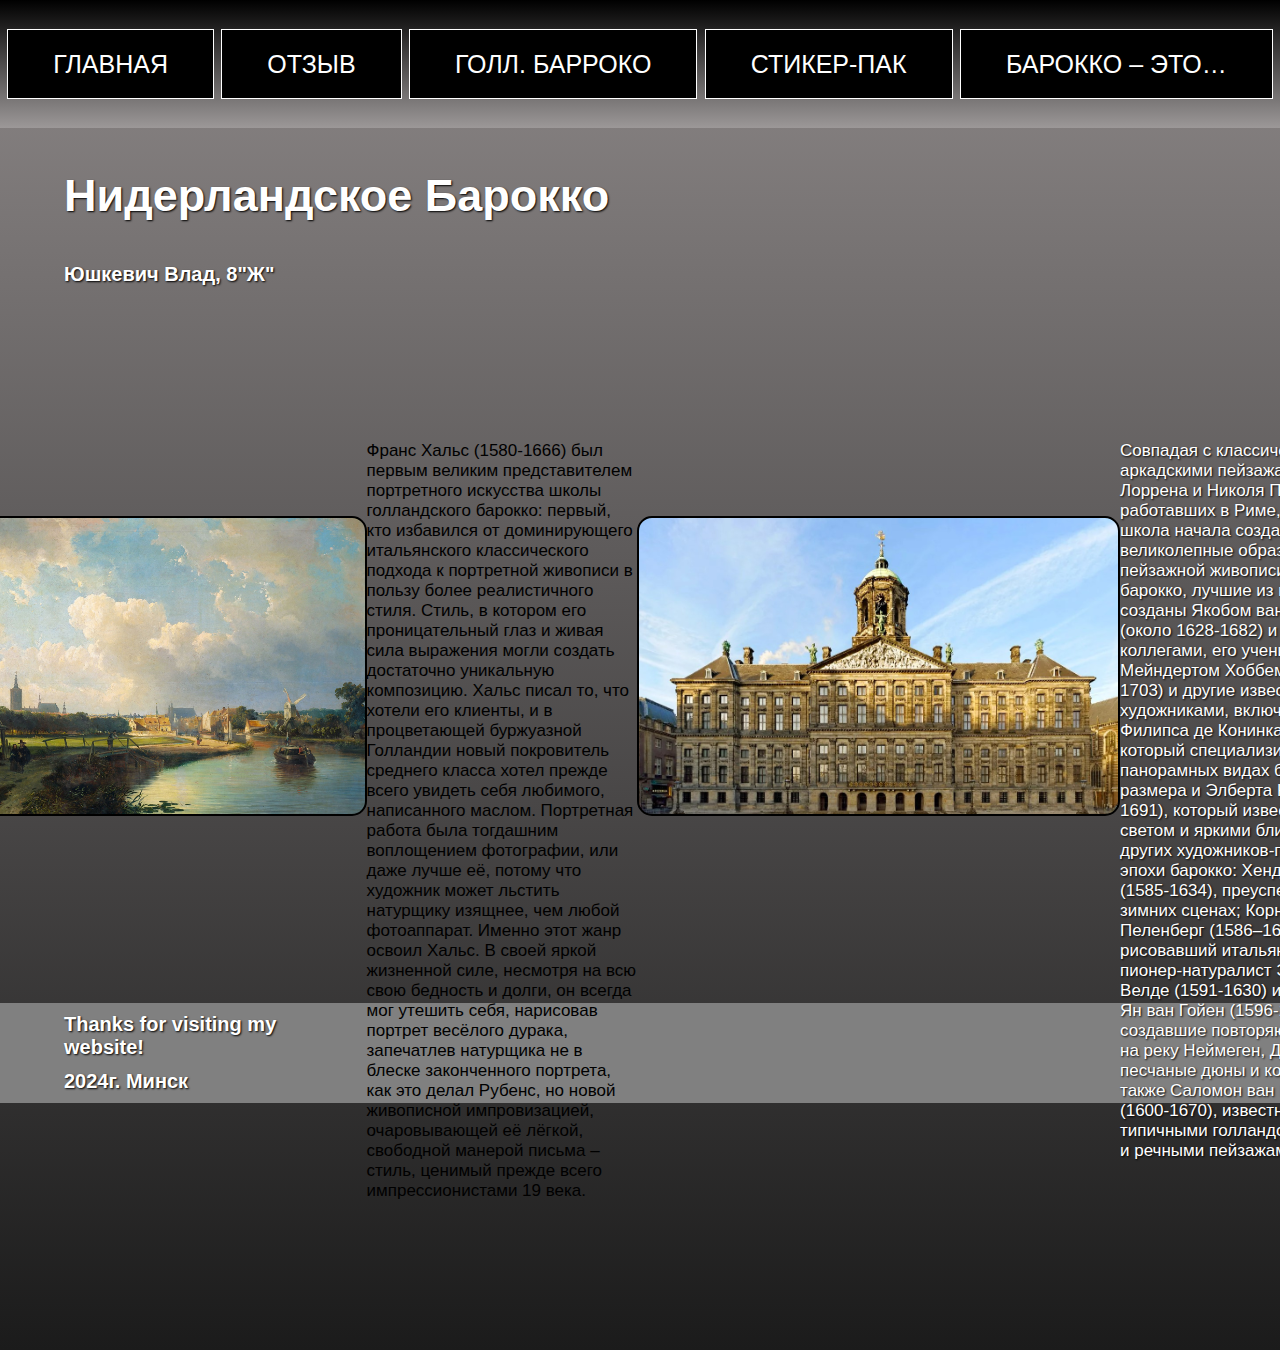
==== goll.html @ 2e70dbb2 "Add files via upload" ====
<!DOCTYPE html>
<html lang="en">
<head>
    <meta charset="UTF-8">
    <meta name="viewport" content="width=device-width, initial-scale=1.0">
    <link rel="stylesheet" href="css/style.css">
    <title>ИСКУССТВО 8 КЛАСС</title>
</head>
<body class="gollan">

    <header>
        <div class="header_nav">
            <ul>
                <li><a href="index.html">ГЛАВНАЯ</a></li>
                <li><a href="otziv.html">ОТЗЫВ</a></li>
                <li class="active"><a href="goll.html">голл. БаРРОКО</a></li>
                <li><a href="stiker.html">СТИКЕР-ПАК</a></li>
                <li><a href="sochi.html">Барокко – это…</a></li>
            </ul>
        </div>

        <div class="promo">
            <h1>Нидерландское Барокко</h1>
            <p class="phrase">Юшкевич Влад, 8"Ж"</p>
        </div>
    </header>

    <main>
        <div class="main_foto">
            <div class="photo_g1"></div>
            <div class="info_photo_g1">
                Франс Хальс (1580-1666) был первым великим представителем портретного искусства школы голландского барокко: первый, кто избавился от доминирующего итальянского классического подхода к портретной живописи в пользу более реалистичного стиля. Стиль, в котором его проницательный глаз и живая сила выражения могли создать достаточно уникальную композицию. Хальс писал то, что хотели его клиенты, и в процветающей буржуазной Голландии новый покровитель среднего класса хотел прежде всего увидеть себя любимого, написанного маслом. Портретная работа была тогдашним воплощением фотографии, или даже лучше её, потому что художник может льстить натурщику изящнее, чем любой фотоаппарат. Именно этот жанр освоил Хальс. В своей яркой жизненной силе, несмотря на всю свою бедность и долги, он всегда мог утешить себя, нарисовав портрет весёлого дурака, запечатлев натурщика не в блеске законченного портрета, как это делал Рубенс, но новой живописной импровизацией, очаровывающей её лёгкой, свободной манерой письма – стиль, ценимый прежде всего импрессионистами 19 века.
            </div>
        </div>
        
        <div class="main_foto">
            <div class="photo_g2"></div>
            <div class="info_photo_g2">
                Совпадая с классическими аркадскими пейзажами Клода Лоррена и Николя Пуссена, работавших в Риме, голландская школа начала создавать великолепные образцы пейзажной живописи в стиле барокко, лучшие из которых были созданы Якобом ван Рейсдалом (около 1628-1682) и его коллегами, его учеником Мейндертом Хоббемой (1638-1703) и другие известными художниками, включая, например, Филипса де Конинка (1619-1688), который специализировался на панорамных видах большого размера и Элберта Кёйпа (1620-1691), который известен мягким светом и яркими бликами. Среди других художников-пейзажистов эпохи барокко: Хендрик Аверкамп (1585-1634), преуспевший в зимних сценах; Корнелис ван Пеленберг (1586–1667), рисовавший итальянские сцены; пионер-натуралист Эсайас ван де Велде (1591-1630) и его ученик Ян ван Гойен (1596-1656), создавшие повторяющиеся виды на реку Неймеген, Дордрехт, песчаные дюны и корабли; а также Саломон ван Рейсдал (1600-1670), известный своими типичными голландскими видами и речными пейзажами.
            </div>
            

    </main>


    <footer>
        <div class="promo_text_card about">
            <h2 class="phrase">Thanks for visiting my website!</h2>
            <p class="phrase">2024г. Минск</p>
        </div>
    </footer>
</body>
</html>
---- css/style.css ----
* {
    padding: 0;
    margin: 0;
    box-sizing: border-box;
    font-family: sans-serif;
}

:root {
    --text_sh: 1px 1px 2px black;
    --box_sh:2px 4px 10px black;
    --box_sh_:0px 0px 25px 2px black;
}

h1 {

    color: white;
    text-shadow: var(--text_sh);
    font-size: 45px;
    padding-left: 5vw;
}

body{

    background: linear-gradient(0deg, rgb(227, 227, 227), #8c8787);
    min-height: 150vh;
}
.header_nav {

    background: linear-gradient(180deg, black,#9c9898 );
    width: 100vw;
    height: 10vw;
    display: flex;
    transition: all .7s;

}

.header_nav a {

    color: white;
    text-decoration: none;
    text-transform: uppercase;
    display: inline-block;
    text-align: center;
    font-size: 25px;
    border: 1px solid white;
    width: 100%;
    height: 70px;
    padding: 20px 45px;
    background-color:black;
    font-weight: normal;
    text-shadow: var(--text_sh);
    white-space: nowrap;
    transition: all .7s;

}


.header_nav ul {
    display: flex;
    list-style: none;
    justify-content: space-evenly;
    align-items: center;
    width: 100%;
    transition: all .7s;

}

.header_nav ul li:hover {
    background-color: gray;
    transition: all .5s;

}

.header_nav a:hover {
    box-shadow: 1px 1px 20px 5px white;
    text-shadow: none;
    transition: all .7s;

}

.promo {
    height: 200px;
    transition: 3s;
    display: flex;
    flex-direction: column;
    justify-content: space-evenly;
    background:  url(../img/preview.jpg) no-repeat bottom -500px right 0/350px auto;
}

.promo:hover {

    height: 250px;
    transition: 3s;
    cursor: pointer;
    background: rgb(202, 202, 202) url(../img/preview.jpg) no-repeat bottom 10px right 0/350px auto;

}


.phrase {

    width: 350px;
    font-size: 20px;
    color: white;
    font-weight: 100;
    text-shadow: var(--text_sh);
    padding-left: 5vw;
    
}
.vop{
    font-size: 50px;
    text-align: center;
    border-radius: 15px;
}
.foto{
    display: flex;
    background:url(../img/vop.jpg);
    height: 40vh;
    background-position: center;
    background-size:contain;
    float: left;
    margin-right: 1em;
    width: 40%;
    border-radius: 15px;
}

  
.foto_phrase {
    display: flex;
    width: 55%;
    font-size: 1.8rem;
    line-height: 1.6;
    
}
  
.isk{
    background: rgb(154, 154, 154);
}

.wrap_pictures{
    display: flex;
    justify-content: center;
    height: 70vh;
    gap: 2vw;
}

.item1{
    background: url(../img/otziv3.jpeg);
    background-size: cover;
}
.item2{
    background: url(../img/golland.jpg);
    background-size: contain;
}
.item3{
    background: url(../img/stik1.jpg);
}
.item4{
    background: url(../img/booro.jpg);
    background-size: contain;
}
.pict{
    display: flex;
    align-items: center;
    justify-content: center;
    cursor: pointer;
    background-color: rgb(162, 162, 162);
    width: 350px;
    height: 350px;
    border-radius: 5px;
    margin: 10vh 0;
    background-size: cover;
    background-repeat: no-repeat;
    box-shadow: var(--box_sh);
    background-position: center;
    transition: all .5s;

}
.pict a{
    color:white ;
    text-decoration:none;
    text-shadow: var(--text_sh);
    transition:all  .5s;

}
.pict a:hover{
    color: rgb(66, 66, 66);
    text-shadow: 2px 2px 2px white;
    transition:all  .5s;
}
.promo_text_card{
    display: flex;
    flex-direction: column;
    justify-content: space-evenly;
    height: 100px;
    transition: 3s;
    background: gray url(../img/picter_footer.jpg) no-repeat bottom -500px right 0/350px auto;
}
.promo_text_card:hover{
    height: 100px;
    transition: 3s;
    cursor: pointer;
    background: gray;
}
.otziv{
    min-height: 100vh;
}
.main_slide{
    height: 80vh;
    overflow: hidden;
    position: relative;
}

.container{
    width: 100%;
    height: 100%;
    background-color: rgb(59, 56, 56);
    position: relative;
    z-index: -100;
}
.container>.box{
    width: 100%;
    height: 100%;
    position: absolute;
    background-size: cover;
    background-position: 100%,100%;
    z-index: 999;
    opacity: 0;
    animation:move 20s infinite; 
}

.about{
    height: 100px;
}


.container>.box:nth-child(1){
    background-image: url("../img/1.jpg");
}
.container>.box:nth-child(2){
    background-image: url("../img/die.jpg");
    animation-delay: 5s;
}
.container>.box:nth-child(3){
    background-image: url("../img/el.png");
    animation-delay: 10s;
}
.container>.box:nth-child(4){
    background-image: url("../img/otziv3.jpeg");
    animation-delay: 15s;
}

.content{
    position: absolute;
    top: 50%;
    left: 50%;
    transform: translate(-50%,-50%);

    
}
.content>h2{
    font-size: 3vw;
    margin-bottom: 1.2rem;
}
.content>p{
    font-size: 1.3vw;
    color: #fff;
    
    text-shadow: var(--text_sh);
}

@keyframes move{
    0%{
       opacity: .5; 
       
    }
    10%{
        opacity: 1;
    }
    20%{
        opacity: 1;
    }
    30%{
        opacity:0;
    }
    70%{
        transform: scale(1.2);
    }
}

.main_foto{
    display: flex;
    width: 100%;
    height: 75vh;
    align-items: center;
    justify-content: space-evenly;
    border-radius: 15px;
}
.info_photo_g1,.info_photo_g2{
    display: flex;
    flex-direction: column;
    justify-content: space-around;
    align-items: center;
    height: 50vh;
    width: 45%;
    transition: all .8s;
    font-size: 17px;
}

.photo_g1,.photo_g2{
    width:600px; height:300px;
    background-image: url("../img/golland11.jpeg");
    background-position:  center;
    background-size: cover;
    border-radius: 15px;
    border: 2px solid black;
    transition: all .8s;
}
.photo_g1:hover,.photo_g2:hover{
    box-shadow: 2px 2px 20px 7px white;
    border: 2px solid rgb(238, 255, 0);
    transition: all .8s;

}
.photo_g2{
    background-image: url("../img/golland.jpg");
}
.photo_g1:hover{
    border: 2px solid rgb(76, 150, 180);
}
  
.gollan{
    background: linear-gradient(180deg, #8c8787, rgb(27, 27, 27));
}
.info_photo_g2{
    color: white;
    text-shadow:var(--text_sh); 
}
  
  
.main_gal{
    background-color: rgb(59, 56, 56);
}
.gal_wrap{
    padding: 2vw 0;
    display: flex;
    flex-wrap: wrap;
    gap: 4vw;
    justify-content: center;
    align-items: center;
}
.gal_wrap .img{
    height: 250px;
    width: 350px;
    display: inline-block;
    overflow: hidden;
    border: 2px solid white;
    border-radius: 20px;
   
}
.gal_wrap .img img{
    object-fit: cover;
    object-position: center;
    height: 100%;
    width: 100%;
    transition: all 1s;
    cursor: pointer;
    }
.gal_wrap .img img:hover{
    transform: scale(1.3);
}
.wrap_open_image{
    height: 100vh;
    width: 100%;
    position: relative;
    display: flex;
    justify-content: center;
    align-items: center;
    background-color: gray;

}
.open_image{
    height: 85vh;
    width: 85vw;
    background-size: cover;
    background-position: center;
    background-repeat: no-repeat;
    border-radius: 15px;
    box-shadow: var(--box_sh_);
    
}

.zakrivashka{
    position: absolute;
    display: flex;
    height: 50px;
    width: 50px;
    font-size: 20px;
    border-radius: 100%;
    background-color: white;
    justify-content:center;
    align-items:center;
    align-self:flex-start;
    text-align: center; 
    margin: 10px 10px;
    box-shadow: var(--box_sh_);
    transition: all .7s;
}
.zakrivashka a{
    text-decoration:none ;
    color:black;
    font-weight: bold;
    transition: all .7s;
}
.zakrivashka:hover{
    transform: scale(1.2);
    transition: all .7s;
    box-shadow: 0px 0px 25px 2px white;
    

}
main{
    display: flex;
    justify-content: center;

}
.wrap{
    width: 70%;
    text-align: center;
    display: flex;
    justify-content: center;
    align-items: center;
    font-size: 30px;
    line-height: 1.4;
    border: 5px  solid black;
    border-radius: 15px;
    background-color: #858585;
    color: white;
    text-shadow: var(--text_sh);
    margin-bottom: 16px;

}


.sochi{
    min-height: 50vh;
}
.h1{
    font-size: 40px;
    font-weight: 700;
}
.phrase{
    font-weight: 700;
}











#open_image1{
    background-image: url(../img/stik1.jpg);
}
#open_image2{
    background-image: url(../img/stik2.jpg);
}
#open_image3{
    background-image: url(../img/stik3.jpg);
}
#open_image4{
    background-image: url(../img/stik4.png);
}
#open_image5{
    background-image: url(../img/stik5.png);
}
#open_image6{
    background-image: url(../img/stik6.png);
}
#open_image7{
    background-image: url(../img/love.png);
}  
  
  
  
  
  
  
  
  
  
  
  
  
  
  
  
  
  
  
  
  
  
  
  
  
@media (max-width: 768px) {
    .foto {
      width: 100%;
      margin-right: 0;
    }
  
    .foto_phrase {
      width: 100%;
      margin-left: 0;
    }
}
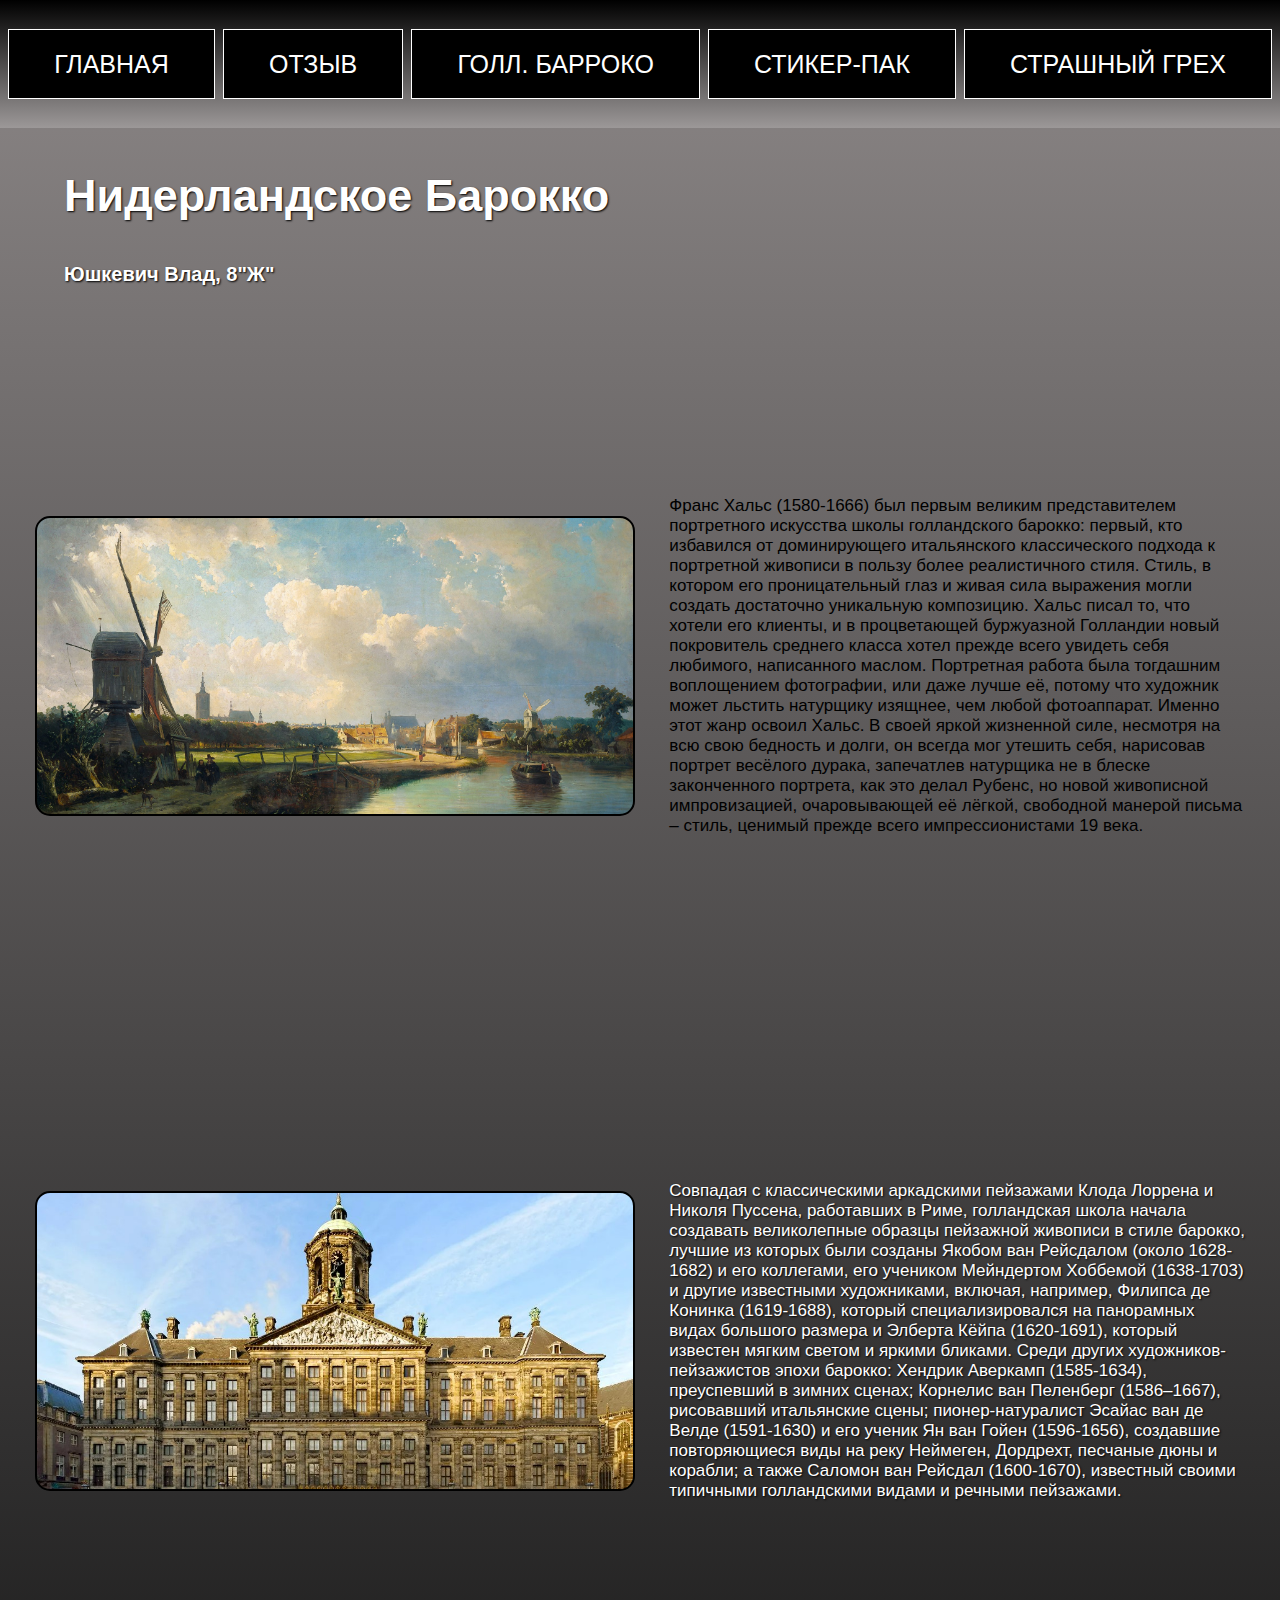
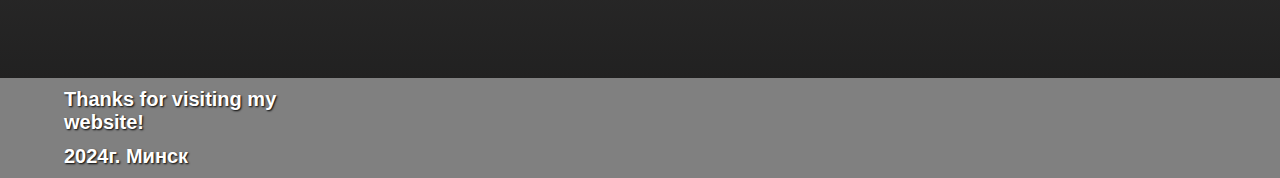
==== commit 98700432: "Update goll.html" ====
--- a/goll.html
+++ b/goll.html
@@ -15,7 +15,7 @@
                 <li><a href="otziv.html">ОТЗЫВ</a></li>
                 <li class="active"><a href="goll.html">голл. БаРРОКО</a></li>
                 <li><a href="stiker.html">СТИКЕР-ПАК</a></li>
-                <li><a href="sochi.html">Барокко – это…</a></li>
+                <li><a href="sochi.html">страшный грех</a></li>
             </ul>
         </div>
 
@@ -50,4 +50,4 @@
         </div>
     </footer>
 </body>
-</html>+</html>
--- a/css/style.css
+++ b/css/style.css
@@ -419,12 +419,13 @@
     
 
 }
-main{
+
+.wrapwrap{
     display: flex;
     justify-content: center;
-
 }
 .wrap{
+    align-self: center;
     width: 70%;
     text-align: center;
     display: flex;
@@ -518,4 +519,4 @@
       width: 100%;
       margin-left: 0;
     }
-}+}
